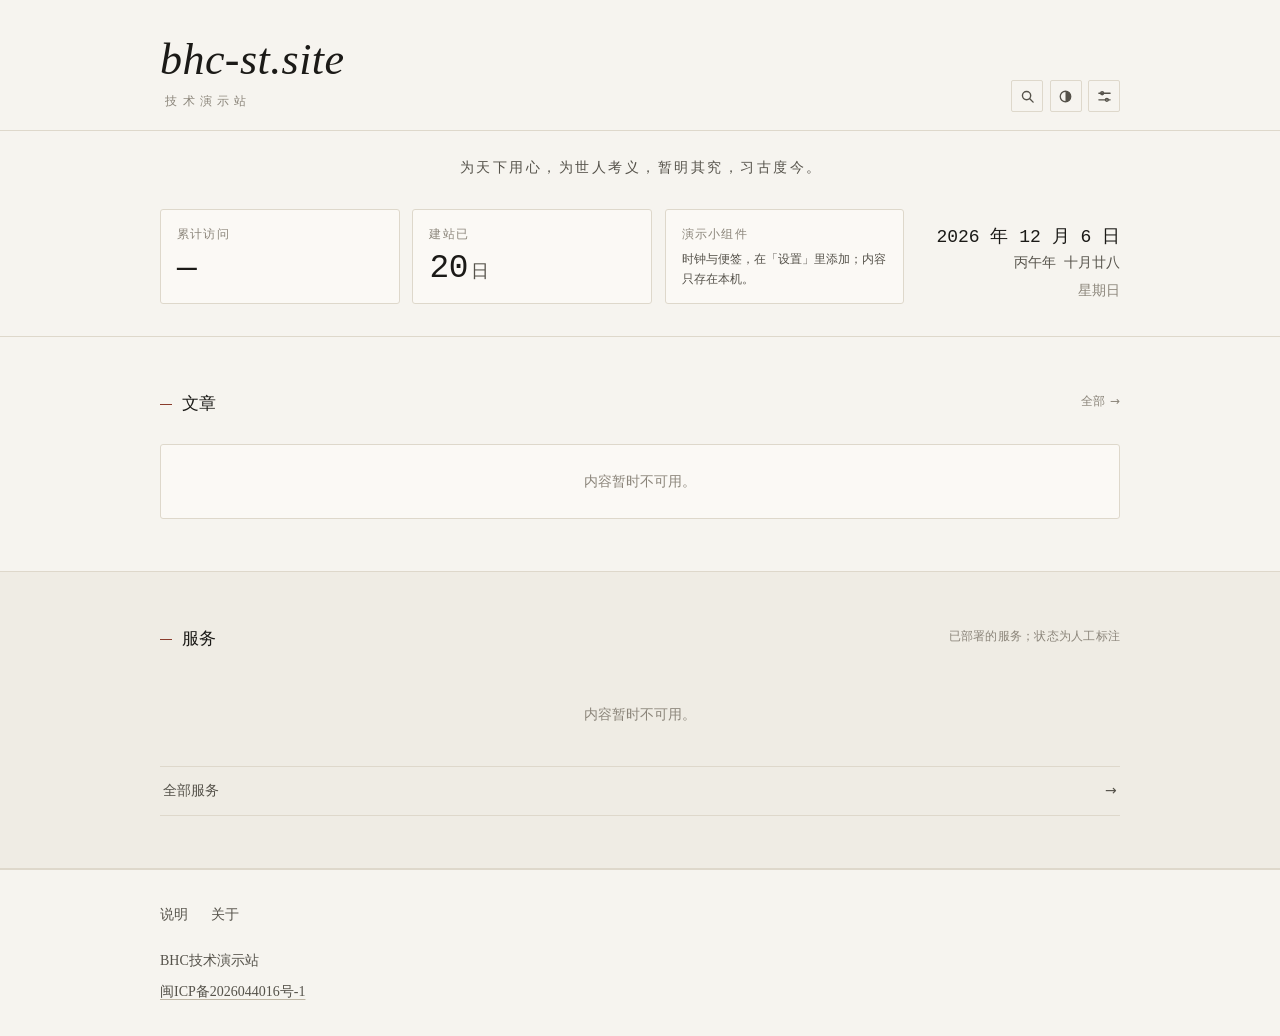
==== index.html @ 37c82b78 "站点首版：首页、文章、服务、说明、关于；配置驱动与安全头" ====
<!DOCTYPE html>
<html lang="zh-CN">
<head>
<meta charset="utf-8">
<meta name="viewport" content="width=device-width, initial-scale=1">

<!-- 配色在样式表之前定下来，深色用户不会先看到白屏。
     同步脚本、放在 CSS 之前；上 CSP 后也不需要放开内联脚本。 -->
<script src="/assets/js/theme-boot.js"></script>

<title>BHC-Tech | 技术演示站</title>
<meta name="description" content="BHC-Tech 技术演示站：纯前端页面，内容由服务器上的配置文件提供。">
<meta name="robots" content="index,follow">

<meta property="og:type" content="website">
<meta property="og:title" content="BHC-Tech | 技术演示站">
<meta property="og:description" content="技术演示与展示环境。">
<meta property="og:image" content="/assets/img/og.png">
<meta name="twitter:card" content="summary_large_image">

<link rel="icon" href="/assets/img/favicon.svg" type="image/svg+xml">
<link rel="stylesheet" href="/assets/css/base.css">
<link rel="stylesheet" href="/assets/css/theme.css">
</head>

<body>
<a class="skip-link" href="#main">跳到主内容</a>

<!-- ---------------- 报头：站名 + 检索 / 主题 / 设置 ---------------- -->
<header class="masthead">
  <div class="container masthead-inner">
    <div class="masthead-id">
      <h1 class="masthead-name"><a href="/">bhc-st.site</a></h1>
      <p class="masthead-tag" data-tagline>技术演示站</p>
    </div>

    <div class="masthead-tools">
      <button class="tool-btn" id="search-open" type="button"
              aria-label="检索本站" aria-expanded="false" aria-controls="search-overlay">
        <svg viewBox="0 0 16 16" fill="none" stroke="currentColor" stroke-width="1.5" aria-hidden="true">
          <circle cx="7" cy="7" r="4.4"></circle>
          <path d="M10.4 10.4 14 14" stroke-linecap="round"></path>
        </svg>
        <span class="visually-hidden">检索</span>
      </button>

      <button class="tool-btn" id="theme-cycle" type="button"
              aria-label="切换配色" data-theme-pref-name="跟随系统">
        <svg viewBox="0 0 16 16" aria-hidden="true">
          <circle cx="8" cy="8" r="5.6" fill="none" stroke="currentColor" stroke-width="1.4"></circle>
          <path d="M8 2.4a5.6 5.6 0 0 1 0 11.2Z" fill="currentColor"></path>
        </svg>
        <span class="visually-hidden">切换配色</span>
      </button>

      <button class="tool-btn" id="settings-open" type="button"
              aria-label="设置" aria-expanded="false" aria-controls="settings-overlay">
        <svg viewBox="0 0 16 16" fill="none" stroke="currentColor" stroke-width="1.4" aria-hidden="true">
          <path d="M2 4.5h12M2 11.5h12" stroke-linecap="round"></path>
          <circle cx="5.5" cy="4.5" r="1.6" fill="none"></circle>
          <circle cx="10.5" cy="11.5" r="1.6" fill="none"></circle>
        </svg>
        <span class="visually-hidden">设置</span>
      </button>
    </div>
  </div>
</header>

<main id="main">

  <!-- ---------------- 题记 ---------------- -->
  <section class="intro" aria-label="题记">
    <div class="container">
      <p class="motto" data-motto>为天下用心，为世人考义，暂明其究，习古度今。</p>
    </div>
  </section>

  <!-- ---------------- 数字条：访问量 / 运行天数 / 一句定位 + 日期 ----------------
      数字用等宽字体，不引外部字体；农历走浏览器内置的中国历。
      ------------------------------------------------ -->
  <section class="figures" aria-label="站点状态">
    <div class="container figures-inner">

      <ul class="figure-list">
        <li class="figure">
          <span class="figure-label">累计访问</span>
          <!-- 读 /assets/data/visits.json，读不到显示短横线 -->
          <span class="figure-value" data-visits title="暂无数据">—</span>
        </li>

        <li class="figure">
          <span class="figure-label">建站已</span>
          <span class="figure-value"><span data-days-since>—</span><span class="figure-unit" data-days-unit>日</span></span>
        </li>

        <li class="figure figure-widget">
          <span class="figure-label" data-widget-label>演示小组件</span>
          <span class="figure-text" data-widget-text>时钟与便签，在「设置」里添加；内容只存在本机。</span>
        </li>
      </ul>

      <p class="figure-date">
        <span class="figure-date-main" data-date>—</span>
        <span class="figure-date-lunar" data-lunar hidden></span>
        <span class="figure-date-week" data-week hidden></span>
      </p>

    </div>
  </section>

  <!-- ---------------- 小组件：默认不出现，在「设置」里打开 ----------------
       组件状态仍存在 cookie 里，服务端不存任何东西。
       ------------------------------------------------ -->
  <section class="widgets-band" id="widgets-band" aria-label="小组件" hidden>
    <div class="container">
      <div class="widgets" id="widgets"></div>
    </div>
  </section>

  <!-- ---------------- 文章 ----------------
       条目由 /assets/data/site.json 提供，超过一页才出现分页。
       ------------------------------------------------ -->
  <section class="section" id="articles">
    <div class="container">
      <div class="section-head">
        <h2 class="section-title">文章</h2>
        <a class="section-more" href="/articles.html">全部 <span aria-hidden="true">→</span></a>
      </div>

      <div class="entry-frame">
        <ol class="entry-list" data-articles>
          <li class="entry-placeholder">正在读取内容…</li>
        </ol>
      </div>

      <div class="pager" data-pager hidden>
        <button class="pager-btn" type="button" data-page-prev aria-label="上一页">‹</button>
        <span class="pager-now"><span data-page-now>1</span> / <span data-page-total>1</span></span>
        <button class="pager-btn" type="button" data-page-next aria-label="下一页">›</button>
      </div>

      <noscript>
        <p class="section-note">文章列表需要启用脚本才能显示。</p>
      </noscript>
    </div>
  </section>

  <!-- ---------------- 服务 ----------------
       卡片上半是快照，下半是名称与人工标注的状态。
       状态不是实时探测：静态页没有后端，别把它当监控。
       ------------------------------------------------ -->
  <section class="section section-alt" id="services">
    <div class="container">
      <div class="section-head">
        <h2 class="section-title">服务</h2>
        <p class="section-note">已部署的服务；状态为人工标注</p>
      </div>

      <ul class="service-grid" data-services>
        <li class="service service-placeholder">正在读取内容…</li>
      </ul>

      <a class="service-more" href="/resources.html">
        <span>全部服务</span>
        <span aria-hidden="true">→</span>
      </a>

      <noscript>
        <p class="section-note">服务列表需要启用脚本才能显示。</p>
      </noscript>
    </div>
  </section>

</main>

<!-- ---------------- 页脚 ---------------- -->
<footer class="site-footer">
  <div class="container footer-inner">

    <nav class="footer-nav" aria-label="页脚导航">
      <a href="/guide.html">说明</a>
      <a href="/about.html">关于</a>
      <!-- 地址由 site.json 的 links.github 提供，外链校验后才渲染 -->
      <a href="/about.html" data-github hidden>GitHub</a>
    </nav>

    <p class="footer-line">BHC技术演示站</p>
    <p class="footer-line">
      <a href="https://beian.miit.gov.cn/" target="_blank" rel="noopener noreferrer">闽ICP备2026044016号-1</a>
    </p>
    <!-- 公安备案：拿到号以后取消注释并填上，例如
         <p class="footer-line"><a href="https://beian.mps.gov.cn/" target="_blank" rel="noopener noreferrer">闽公网安备00000000000000号</a></p> -->

  </div>
</footer>

<!-- ============================================================
     检索面板
     ============================================================ -->
<div class="search-overlay" id="search-overlay" hidden>
  <div class="search-panel" role="dialog" aria-modal="true" aria-labelledby="search-dialog-title">
    <h2 class="visually-hidden" id="search-dialog-title">站内检索</h2>

    <form class="search" id="search" role="search" action="/" method="get" autocomplete="off">
      <div class="search-row">
        <svg class="search-icon" viewBox="0 0 16 16" fill="none" stroke="currentColor" stroke-width="1.6" aria-hidden="true">
          <circle cx="7" cy="7" r="4.5"></circle>
          <path d="M10.5 10.5 14 14" stroke-linecap="round"></path>
        </svg>
        <input class="search-input" id="search-input" type="search" name="q"
               placeholder="搜索文章、服务、页面…"
               aria-label="站内检索" aria-controls="search-results" aria-expanded="false"
               autocomplete="off" spellcheck="false">
        <kbd class="search-kbd" aria-hidden="true">Esc</kbd>
      </div>
      <div class="search-results" id="search-results" role="listbox" aria-label="搜索结果" hidden></div>
      <div class="search-foot" aria-hidden="true">
        <span><kbd>↑</kbd><kbd>↓</kbd> 选择</span>
        <span><kbd>Enter</kbd> 打开</span>
        <span><kbd>Esc</kbd> 关闭</span>
      </div>
    </form>
  </div>
</div>

<!-- ============================================================
     设置面板：外观、小组件、恢复默认
     全部存在本机（localStorage / cookie），服务端不接收
     ============================================================ -->
<div class="sheet-overlay" id="settings-overlay" hidden>
  <div class="sheet" role="dialog" aria-modal="true" aria-labelledby="settings-title">
    <div class="sheet-head">
      <h2 class="sheet-title" id="settings-title">设置</h2>
      <button class="sheet-close" type="button" data-settings-close aria-label="关闭设置">×</button>
    </div>

    <div class="sheet-body">

      <section class="sheet-group" aria-labelledby="settings-theme">
        <h3 class="sheet-group-title" id="settings-theme">外观</h3>
        <div class="seg" role="group" aria-label="配色">
          <button class="seg-btn" type="button" data-theme-set="light" aria-pressed="false">浅色</button>
          <button class="seg-btn" type="button" data-theme-set="dark" aria-pressed="false">深色</button>
          <button class="seg-btn" type="button" data-theme-set="auto" aria-pressed="true">跟随系统</button>
        </div>
        <p class="sheet-note">选择只存在本机浏览器里。</p>
      </section>

      <section class="sheet-group" aria-labelledby="settings-widgets">
        <h3 class="sheet-group-title" id="settings-widgets">小组件</h3>
        <ul class="check-list" data-widget-options></ul>
        <p class="sheet-note">小组件内容只写在本机 cookie，不会上传。</p>
      </section>

      <section class="sheet-group" aria-labelledby="settings-data">
        <h3 class="sheet-group-title" id="settings-data">内容</h3>
        <p class="sheet-note" data-config-info>文章与服务由服务器上的配置文件提供。</p>
        <button class="sheet-reset" type="button" data-settings-reset>恢复默认</button>
      </section>

    </div>
  </div>
</div>

<script src="/assets/js/site.js" defer></script>
<script src="/assets/js/theme.js" defer></script>
<script src="/assets/js/search.js" defer></script>
<script src="/assets/js/widgets.js" defer></script>
<script src="/assets/js/content.js" defer></script>
<script src="/assets/js/settings.js" defer></script>
</body>
</html>
---- assets/css/base.css ----
/* ============================================================
   base.css —— 结构层
   只负责：重置、版式骨架、栅格、组件布局、可访问性。
   颜色 / 字体 / 圆角 / 阴影等视觉全部在 theme.css，
   那个文件才是你要改的地方。这个文件基本不用动。
   ============================================================ */

*, *::before, *::after { box-sizing: border-box; }

html { -webkit-text-size-adjust: 100%; }

body {
  margin: 0;
  min-height: 100vh;
  display: flex;
  flex-direction: column;
  background: var(--bg, #fff);
  color: var(--fg, #111);
  font-family: var(--font-sans, system-ui, -apple-system, "Segoe UI", sans-serif);
  font-size: var(--fs-base, 16px);
  line-height: var(--lh, 1.75);
  -webkit-font-smoothing: antialiased;
}

h1, h2, h3, h4, p, figure, blockquote { margin: 0; }
img, svg, video { display: block; max-width: 100%; height: auto; }

a {
  color: var(--link, inherit);
  text-decoration: none;
  text-underline-offset: .2em;
}
a:hover { text-decoration: underline; text-decoration-color: var(--link-underline, currentColor); }

:focus-visible {
  outline: 2px solid var(--focus, currentColor);
  outline-offset: 3px;
  border-radius: var(--radius-sm, 2px);
}

/* 键盘用户跳过导航 */
.skip-link {
  position: absolute;
  left: -9999px;
  top: 0;
  z-index: 100;
  padding: .6rem 1rem;
  background: var(--surface, #fff);
  color: var(--fg, #111);
  border: 1px solid var(--border, #ddd);
}
.skip-link:focus { left: 1rem; top: .75rem; }

/* ---------------- 布局容器 ---------------- */

.container {
  width: 100%;
  max-width: var(--layout-max, 1080px);
  margin-inline: auto;
  padding-inline: var(--gutter, 1.25rem);
}

/* ---------------- 页头 ---------------- */

.site-header {
  border-bottom: 1px solid var(--border, #e5e5e5);
  background: var(--header-bg, transparent);
  position: sticky;
  top: 0;
  z-index: 10;
  backdrop-filter: var(--header-blur, none);
}

.header-inner {
  display: flex;
  align-items: center;
  justify-content: space-between;
  gap: 1rem;
  min-height: var(--header-h, 60px);
  flex-wrap: wrap;
  padding-block: .5rem;
}

/* 页头右侧：配色切换 + 搜索按钮 */
.header-tools {
  display: inline-flex;
  align-items: center;
  gap: .45rem;
}

.brand {
  display: inline-flex;
  align-items: center;
  gap: .6rem;
  color: inherit;
  font-weight: 600;
  letter-spacing: var(--brand-tracking, 0);
}
.brand:hover { text-decoration: none; }

/* 占位标记块。有正式 logo 就把 span 换成 <img class="brand-logo"> */
.brand-mark {
  inline-size: 1.5rem;
  block-size: 1.5rem;
  border-radius: var(--radius-sm, 4px);
  background: var(--brand-mark-bg, var(--fg, #111));
  flex: none;
}
.brand-logo { inline-size: 1.5rem; block-size: 1.5rem; object-fit: contain; }

.nav {
  display: flex;
  align-items: center;
  gap: 1.25rem;
  font-size: var(--fs-sm, .9375rem);
  flex-wrap: wrap;
}
.nav a { color: var(--fg-muted, #555); }
.nav a:hover { color: var(--fg, #111); text-decoration: none; }

/* ---------------- 首屏 ---------------- */

.hero {
  padding-block: var(--hero-space, 4rem) var(--hero-space-sm, 2.5rem);
  border-bottom: 1px solid var(--border, #e5e5e5);
  text-align: center;
}

.hero-inner {
  display: flex;
  flex-direction: column;
  align-items: center;
  gap: .8rem;
}

/* 字母标：- B . H . C - */
.hero-display {
  font-family: var(--font-display, inherit);
  font-size: var(--fs-display, clamp(2rem, 7vw, 4.25rem));
  font-weight: var(--display-weight, 500);
  letter-spacing: var(--display-tracking, .18em);
  line-height: 1.1;
  /* 末字母后也会多出一个字距，视觉上往回收一点 */
  margin: 0 calc(var(--display-tracking, .18em) * -1) 0 0;
  color: var(--fg);
}

/* 字母标下面那行小字 */
.hero-sub {
  font-size: var(--fs-sm, .9375rem);
  letter-spacing: var(--sub-tracking, .42em);
  margin-right: calc(var(--sub-tracking, .42em) * -1);
  color: var(--fg-muted, #666);
}

.eyebrow {
  font-size: var(--fs-xs, .8125rem);
  letter-spacing: .12em;
  text-transform: uppercase;
  color: var(--fg-muted, #666);
  margin-bottom: 1rem;
}

.hero-title {
  font-family: var(--font-display, var(--font-sans, inherit));
  font-size: var(--fs-hero, clamp(1.75rem, 4vw, 3rem));
  line-height: 1.25;
  font-weight: var(--hero-weight, 600);
  letter-spacing: var(--hero-tracking, -.01em);
  margin-bottom: 1rem;
  max-width: 22ch;
}

.lead {
  font-size: var(--fs-lead, 1.0625rem);
  color: var(--fg-muted, #555);
  max-width: 46ch;
}

/* ---------------- 通用区块 ---------------- */

.section { padding-block: var(--section-space, 3.5rem); }

.section-alt {
  background: var(--bg-alt, var(--bg, transparent));
  border-block: 1px solid var(--border, #e5e5e5);
}

.section-head {
  display: flex;
  align-items: baseline;
  justify-content: space-between;
  gap: 1rem;
  flex-wrap: wrap;
  margin-bottom: 1.5rem;
}

.section-title {
  font-family: var(--font-display, var(--font-sans, inherit));
  font-size: var(--fs-h2, 1.25rem);
  font-weight: 600;
  letter-spacing: var(--h2-tracking, 0);
}

.section-note {
  font-size: var(--fs-sm, .875rem);
  color: var(--fg-muted, #777);
}

/* ---------------- 卡片栅格 ---------------- */

.grid {
  display: grid;
  grid-template-columns: repeat(auto-fill, minmax(var(--card-min, 240px), 1fr));
  gap: var(--grid-gap, 1rem);
}

.card {
  position: relative;                 /* 整卡可点的关键 */
  display: flex;
  flex-direction: column;
  gap: .5rem;
  padding: var(--card-pad, 1.25rem);
  background: var(--surface, #fff);
  border: 1px solid var(--border, #e5e5e5);
  border-radius: var(--radius, 10px);
  box-shadow: var(--shadow, none);
  transition: border-color var(--dur, .16s) ease, box-shadow var(--dur, .16s) ease;
}
.card:hover { border-color: var(--border-strong, #ccc); }

.card-head {
  display: flex;
  align-items: baseline;
  justify-content: space-between;
  gap: .75rem;
}

.card-title {
  font-size: var(--fs-h3, 1rem);
  font-weight: 600;
  line-height: 1.4;
}

/* 拉伸整张卡片作为点击区域，链接本身仍是唯一可聚焦元素 */
.card-link { color: inherit; }
.card-link::after { content: ""; position: absolute; inset: 0; border-radius: inherit; }
.card-link:hover { text-decoration: none; }

.card-desc {
  font-size: var(--fs-sm, .9375rem);
  color: var(--fg-muted, #666);
  line-height: 1.65;
}

.badge {
  flex: none;
  font-size: var(--fs-xs, .75rem);
  line-height: 1;
  padding: .3rem .5rem;
  border-radius: var(--radius-sm, 3px);
  background: var(--badge-bg, #f2f2f2);
  color: var(--badge-fg, #555);
}

/* ---------------- 正文段 ---------------- */

.prose { max-width: 100%; overflow-wrap: anywhere; }
.prose > * + * { margin-top: .9rem; }
.prose p { color: var(--fg-muted, #555); }
.prose ul { margin: 0; padding-left: 1.1rem; }
.prose li + li { margin-top: .35rem; }

/* ---------------- 页脚 ---------------- */

.site-footer {
  margin-top: auto;
  border-top: 1px solid var(--border, #e5e5e5);
  background: var(--bg-alt, transparent);
  padding-block: 2rem;
  font-size: var(--fs-sm, .875rem);
  color: var(--fg-muted, #666);
}

.footer-inner { display: flex; flex-direction: column; gap: .4rem; }

.footer-line a { color: inherit; text-decoration: underline; text-decoration-color: var(--border-strong, #ccc); }
.footer-note { font-size: var(--fs-xs, .8125rem); color: var(--fg-faint, #8a8a8a); }

/* ---------------- 全局搜索（弹出层） ---------------- */

.visually-hidden {
  position: absolute;
  width: 1px; height: 1px;
  margin: -1px; padding: 0;
  overflow: hidden;
  clip-path: inset(50%);
  white-space: nowrap;
  border: 0;
}

/* 页头的小按钮 */
.search-trigger {
  display: inline-flex;
  align-items: center;
  justify-content: center;
  inline-size: 2.15rem;
  block-size: 2.15rem;
  padding: 0;
  color: var(--fg-muted, #666);
  background: transparent;
  border: 1px solid var(--border, #e5e5e5);
  border-radius: var(--radius-pill, 999px);
  cursor: pointer;
  transition: color var(--dur, .16s) ease, border-color var(--dur, .16s) ease,
              background-color var(--dur, .16s) ease;
}
.search-trigger:hover { color: var(--fg, #111); border-color: var(--border-strong, #ccc); background: var(--surface, #fff); }
.search-trigger svg { inline-size: 14px; block-size: 14px; }

/* 遮罩 + 面板 */
.search-overlay {
  position: fixed;
  inset: 0;
  z-index: 100;
  display: flex;
  align-items: flex-start;
  justify-content: center;
  padding: min(13vh, 6.5rem) 1rem 1rem;
  background: var(--overlay-bg, rgb(20 20 22 / 26%));
  animation: search-fade .14s ease;
}
.search-overlay[hidden] { display: none; }

.search-panel {
  width: min(var(--search-panel-w, 34rem), 100%);
  background: var(--surface, #fff);
  border: 1px solid var(--border, #e5e5e5);
  border-radius: var(--radius-lg, 14px);
  box-shadow: var(--shadow-dialog, 0 24px 60px rgb(0 0 0 / 18%));
  overflow: hidden;
  animation: search-drop .16s ease;
}

@keyframes search-fade { from { opacity: 0; } to { opacity: 1; } }
@keyframes search-drop {
  from { opacity: 0; transform: translateY(-6px); }
  to   { opacity: 1; transform: none; }
}

/* 输入行 */
.search-row {
  display: flex;
  align-items: center;
  gap: .6rem;
  padding: .8rem 1rem;
  border-bottom: 1px solid var(--border, #e5e5e5);
  transition: border-color var(--dur, .16s) ease;
}
.search-row:focus-within { border-bottom-color: var(--fg-faint, #999); }

.search-icon { flex: none; inline-size: 15px; block-size: 15px; opacity: .45; }

.search-input {
  flex: 1 1 auto;
  min-width: 0;
  font: inherit;
  font-size: var(--fs-lead, 1.0625rem);
  line-height: 1.4;
  padding: .1rem 0;
  border: 0;
  background: transparent;
  color: var(--fg, #111);
}
.search-input::placeholder { color: var(--fg-faint, #999); }
.search-input:focus { outline: none; }
.search-input::-webkit-search-cancel-button { display: none; }

.search-kbd {
  flex: none;
  font-family: var(--font-mono, monospace);
  font-size: 11px;
  line-height: 1;
  padding: .25rem .4rem;
  border: 1px solid var(--border, #e5e5e5);
  border-radius: var(--radius-sm, 3px);
  color: var(--fg-faint, #999);
}

/* 结果区 */
.search-results {
  max-height: min(52vh, 380px);
  overflow: auto;
  overscroll-behavior: contain;
  padding: .35rem;
}
.search-results[hidden] { display: none; }

.search-result {
  display: flex;
  flex-direction: column;
  gap: .1rem;
  padding: .5rem .6rem;
  border-radius: var(--radius-sm, 3px);
  color: inherit;
}
.search-result:hover,
.search-result[aria-selected="true"] {
  background: var(--bg-alt, #f4f2ee);
  text-decoration: none;
}
.search-result-title { font-size: var(--fs-sm, .9375rem); font-weight: 600; }
.search-result-desc { font-size: var(--fs-xs, .8125rem); color: var(--fg-muted, #666); }
.search-result mark {
  background: var(--mark-bg, #f3e6a8);
  color: var(--mark-fg, inherit);
  border-radius: 2px;
  padding: 0 .08em;
}

.search-empty {
  padding: .8rem .6rem;
  font-size: var(--fs-sm, .875rem);
  color: var(--fg-muted, #666);
}

/* 底部按键提示 */
.search-foot {
  display: flex;
  gap: .9rem;
  padding: .45rem 1rem;
  border-top: 1px solid var(--border, #e5e5e5);
  font-size: var(--fs-xs, .75rem);
  color: var(--fg-faint, #999);
  background: var(--bg-alt, transparent);
}
.search-foot kbd {
  font-family: var(--font-mono, monospace);
  font-size: 10px;
  padding: .1rem .25rem;
  margin-right: .15rem;
  border: 1px solid var(--border, #e5e5e5);
  border-radius: 2px;
}

/* ---------------- 文章列表行 ---------------- */

.section-more {
  font-size: var(--fs-sm, .875rem);
  color: var(--fg-muted, #666);
}
.section-more:hover { color: var(--fg, #111); }

.entry-list {
  list-style: none;
  margin: 0;
  padding: 0;
  border-top: 1px solid var(--border, #e5e5e5);
}

.entry { border-bottom: 1px solid var(--border, #e5e5e5); }

.entry > a {
  display: grid;
  grid-template-columns: 6.5rem 1fr auto;
  gap: 1rem;
  align-items: baseline;
  padding: .85rem .3rem;
  color: inherit;
}
.entry > a:hover { background: var(--bg-alt, #f4f2ee); text-decoration: none; }
.entry > a:hover .entry-title {
  text-decoration: underline;
  text-decoration-color: var(--border-strong, #ccc);
  text-underline-offset: 3px;
}

.entry-date {
  font-family: var(--font-mono, monospace);
  font-size: var(--fs-xs, .8125rem);
  color: var(--fg-faint, #999);
  font-variant-numeric: tabular-nums;
}

.entry-main { display: flex; flex-direction: column; gap: .1rem; min-width: 0; }
.entry-title { font-size: var(--fs-sm, .9375rem); font-weight: 600; }
.entry-desc { font-size: var(--fs-xs, .8125rem); color: var(--fg-muted, #666); }
.entry-tag { font-size: var(--fs-xs, .75rem); color: var(--fg-faint, #999); white-space: nowrap; }

/* ---------------- 小组件区 ---------------- */

.widgets-band {
  padding-block: .85rem;
  border-bottom: 1px solid var(--border, #e5e5e5);
}
.widgets-band[hidden] { display: none; }

.widgets {
  display: flex;
  flex-wrap: wrap;
  align-items: stretch;
  gap: .7rem;
}

.widget {
  display: flex;
  flex-direction: column;
  gap: .25rem;
  min-width: var(--widget-min, 148px);
  padding: .6rem .8rem;
  background: var(--surface, #fff);
  border: 1px solid var(--border, #e5e5e5);
  border-radius: var(--radius, 10px);
  box-shadow: var(--shadow, none);
}

.widget-head {
  display: flex;
  align-items: center;
  justify-content: space-between;
  gap: .75rem;
}

.widget-name {
  font-size: var(--fs-xs, .75rem);
  letter-spacing: .1em;
  color: var(--fg-faint, #999);
}

.widget-remove {
  border: 0;
  background: transparent;
  color: var(--fg-faint, #999);
  font: inherit;
  line-height: 1;
  padding: .1rem .3rem;
  border-radius: var(--radius-sm, 3px);
  cursor: pointer;
  opacity: 0;
  transition: opacity var(--dur, .16s) ease;
}
.widget:hover .widget-remove,
.widget:focus-within .widget-remove { opacity: 1; }
.widget-remove:hover { color: var(--fg, #111); background: var(--badge-bg, #f1eee8); }

.widget-body {
  font-size: var(--fs-sm, .9375rem);
  color: var(--fg-muted, #666);
}

.widget-big {
  font-family: var(--font-mono, monospace);
  font-size: 1.45rem;
  line-height: 1.25;
  color: var(--fg, #111);
  font-variant-numeric: tabular-nums;
}
.widget-label { font-size: var(--fs-xs, .75rem); color: var(--fg-faint, #999); }

/* 便签 */
.widget-note { flex: 1 1 16rem; max-width: 100%; }
.widget-note textarea {
  width: 100%;
  min-height: 3.2em;
  font: inherit;
  font-size: var(--fs-sm, .9375rem);
  line-height: 1.5;
  color: var(--fg, #111);
  background: transparent;
  border: 0;
  padding: 0;
  resize: vertical;
}
.widget-note textarea::placeholder { color: var(--fg-faint, #999); }

/* 添加按钮与菜单 */
.widget-tools { position: relative; display: flex; align-items: center; }

.widget-add {
  display: inline-flex;
  align-items: center;
  gap: .35rem;
  padding: .55rem .8rem;
  font: inherit;
  font-size: var(--fs-sm, .875rem);
  color: var(--fg-muted, #666);
  background: transparent;
  border: 1px dashed var(--border-strong, #ccc);
  border-radius: var(--radius, 10px);
  cursor: pointer;
  transition: border-color var(--dur, .16s) ease, color var(--dur, .16s) ease;
}
.widget-add:hover { color: var(--fg, #111); border-color: var(--fg-muted, #666); }

.widget-menu {
  position: absolute;
  top: calc(100% + .35rem);
  left: 0;
  z-index: 30;
  min-width: 10rem;
  padding: .3rem;
  background: var(--surface, #fff);
  border: 1px solid var(--border, #e5e5e5);
  border-radius: var(--radius, 10px);
  box-shadow: var(--shadow-menu, 0 10px 28px rgb(0 0 0 / 8%));
}
.widget-menu[hidden] { display: none; }
.widget-menu button {
  display: block;
  width: 100%;
  padding: .45rem .6rem;
  font: inherit;
  font-size: var(--fs-sm, .875rem);
  text-align: left;
  color: inherit;
  background: transparent;
  border: 0;
  border-radius: var(--radius-sm, 3px);
  cursor: pointer;
}
.widget-menu button:hover { background: var(--bg-alt, #f4f2ee); }
.widget-menu-note { padding: .2rem .6rem .35rem; font-size: var(--fs-xs, .75rem); color: var(--fg-faint, #999); }

/* ---------------- 关于栏（主内容与页脚之间） ---------------- */

.about-band {
  padding-block: var(--section-space-sm, 2.5rem);
  border-top: 1px solid var(--border, #e5e5e5);
  background: var(--bg-alt, transparent);
}

.link-grid {
  list-style: none;
  margin: 0;
  padding: 0;
  display: grid;
  grid-template-columns: repeat(auto-fit, minmax(180px, 1fr));
  gap: .7rem;
}

.link-grid > li > a {
  display: flex;
  flex-direction: column;
  gap: .15rem;
  height: 100%;
  padding: .8rem 1rem;
  color: inherit;
  background: var(--surface, #fff);
  border: 1px solid var(--border, #e5e5e5);
  border-radius: var(--radius, 10px);
  transition: border-color var(--dur, .16s) ease;
}
.link-grid > li > a:hover { border-color: var(--border-strong, #ccc); text-decoration: none; }

.link-title { font-size: var(--fs-sm, .9375rem); font-weight: 600; }
.link-meta { font-size: var(--fs-xs, .8125rem); color: var(--fg-muted, #666); }

/* ---------------- 窄屏 ---------------- */

@media (max-width: 760px) {
  .search-overlay { padding: min(10vh, 4rem) .75rem .75rem; }
  .search-foot { display: none; }
}

@media (max-width: 600px) {
  .header-inner { min-height: auto; padding-block: .75rem; row-gap: .6rem; }
  .nav { gap: 1rem; }
  .hero { padding-block: 2.5rem 1.75rem; }
  .hero-title { max-width: none; }
  .entry > a { grid-template-columns: 1fr; gap: .15rem; }
  .entry-tag { display: none; }
  .widgets { gap: .55rem; }
  .widget { flex: 1 1 calc(50% - .55rem); min-width: 0; }
  .widget-remove { opacity: 1; }
  .widget-tools { flex: 1 1 100%; }
  .widget-add { width: 100%; justify-content: center; }
}

/* ---------------- 动效偏好 ---------------- */

@media (prefers-reduced-motion: reduce) {
  *, *::before, *::after {
    transition: none !important;
    animation: none !important;
    scroll-behavior: auto !important;
  }
}

/* ---------------- 打印 ---------------- */

@media print {
  .site-header, .site-footer, .skip-link { display: none; }
  body { background: #fff; color: #000; }
  .card { break-inside: avoid; border-color: #bbb; }
}

/* ============================================================
   首页结构（报头 / 题记 / 数字条 / 文章容器 / 服务 / 设置面板）
   只写骨架与尺寸，颜色与字体在 theme.css
   ============================================================ */

/* ---------------- 报头 ---------------- */

.masthead { border-bottom: 1px solid var(--border, #e5e5e5); }

.masthead-inner {
  display: flex;
  align-items: flex-end;
  justify-content: space-between;
  gap: 1.25rem;
  flex-wrap: wrap;
  padding-block: 2.25rem 1.1rem;
}

.masthead-id { display: flex; flex-direction: column; gap: .4rem; min-width: 0; }

.masthead-name {
  font-size: var(--fs-masthead, clamp(1.75rem, 5vw, 2.75rem));
  line-height: 1.1;
  font-weight: 400;
  letter-spacing: var(--display-tracking, .01em);
}
.masthead-name a { color: inherit; }
.masthead-name a:hover { text-decoration: none; }

.masthead-tag {
  font-size: var(--fs-xs, .75rem);
  letter-spacing: var(--sub-tracking, .3em);
  text-indent: var(--sub-tracking, .3em);
}

.masthead-tools { display: inline-flex; align-items: center; gap: .4rem; flex: none; }

.tool-btn {
  display: inline-flex;
  align-items: center;
  justify-content: center;
  inline-size: 2rem;
  block-size: 2rem;
  padding: 0;
  background: transparent;
  border: 1px solid var(--border, #e5e5e5);
  border-radius: var(--radius-sm, 2px);
  color: var(--fg-muted, #555);
  cursor: pointer;
  transition: color var(--dur, .12s) ease, border-color var(--dur, .12s) ease,
              background-color var(--dur, .12s) ease;
}
.tool-btn svg { inline-size: 15px; block-size: 15px; }

/* ---------------- 题记 ---------------- */

.intro { padding-block: 1.5rem .2rem; }

.motto {
  font-size: var(--fs-sm, .875rem);
  letter-spacing: .18em;
  text-indent: .18em;
  text-align: center;
}

/* ---------------- 数字条 ---------------- */

.figures {
  padding-block: 1.6rem 2rem;
  border-bottom: 1px solid var(--border, #e5e5e5);
}

.figures-inner {
  display: grid;
  grid-template-columns: minmax(0, 1fr) auto;
  align-items: end;
  gap: 1.25rem 2rem;
}

.figure-list {
  list-style: none;
  margin: 0;
  padding: 0;
  display: grid;
  grid-template-columns: repeat(3, minmax(0, 1fr));
  gap: .8rem;
}

.figure {
  display: flex;
  flex-direction: column;
  gap: .3rem;
  min-width: 0;
  padding: .85rem 1rem;
  border: 1px solid var(--border, #e5e5e5);
  border-radius: var(--radius, 3px);
}

.figure-label { font-size: var(--fs-xs, .75rem); letter-spacing: .1em; }

.figure-value {
  font-family: var(--font-mono, monospace);
  font-size: clamp(1.5rem, 3.4vw, 2.05rem);
  line-height: 1.15;
  letter-spacing: -.01em;
  font-variant-numeric: tabular-nums;
}

.figure-unit { font-size: .55em; margin-left: .15em; }

.figure-text { font-size: var(--fs-xs, .75rem); line-height: 1.65; }

.figure-date {
  margin: 0;
  display: flex;
  flex-direction: column;
  align-items: flex-end;
  gap: .15rem;
  white-space: nowrap;
  font-family: var(--font-mono, monospace);
  font-size: var(--fs-sm, .875rem);
  font-variant-numeric: tabular-nums;
}

/* 公历一行放大，农历与星期跟在下面 */
.figure-date-main { font-size: 1.125rem; line-height: 1.35; }
.figure-date-lunar,
.figure-date-week { font-size: var(--fs-sm, .875rem); }

/* ---------------- 文章容器 ---------------- */

.entry-frame {
  border: 1px solid var(--border, #e5e5e5);
  border-radius: var(--radius, 3px);
  max-height: var(--entry-frame-h, 22rem);
  overflow-y: auto;
  overscroll-behavior: contain;
  scrollbar-width: thin;
}

/* 容器自己有边框，里头列表的第一条不要再画一条线 */
.entry-frame .entry-list { border-top: 0; }
.entry-frame .entry:last-child { border-bottom: 0; }

.entry-placeholder {
  padding: 1.5rem 1rem;
  text-align: center;
  font-size: var(--fs-sm, .875rem);
  list-style: none;
}

/* ---------------- 分页 ---------------- */

.pager {
  display: flex;
  align-items: center;
  justify-content: flex-end;
  gap: .5rem;
  margin-top: .7rem;
  font-family: var(--font-mono, monospace);
  font-size: var(--fs-xs, .75rem);
}
.pager[hidden] { display: none; }

.pager-btn {
  inline-size: 1.7rem;
  block-size: 1.7rem;
  padding: 0;
  border: 1px solid var(--border, #e5e5e5);
  border-radius: var(--radius-sm, 2px);
  background: transparent;
  color: inherit;
  font: inherit;
  font-size: .9rem;
  line-height: 1;
  cursor: pointer;
}
.pager-btn:disabled { opacity: .35; cursor: default; }

.pager-now { font-variant-numeric: tabular-nums; }

/* ---------------- 服务 ---------------- */

.service-grid {
  list-style: none;
  margin: 0;
  padding: 0;
  display: grid;
  grid-template-columns: repeat(auto-fill, minmax(var(--service-min, 240px), 1fr));
  gap: .85rem;
}

.service { min-width: 0; }

.service-card {
  display: flex;
  flex-direction: column;
  block-size: 100%;
  border: 1px solid var(--border, #e5e5e5);
  border-radius: var(--radius, 3px);
  color: inherit;
  overflow: hidden;
  transition: border-color var(--dur, .12s) ease, background-color var(--dur, .12s) ease;
}

.service-shot {
  display: flex;
  aspect-ratio: 16 / 10;
  overflow: hidden;
  border-bottom: 1px solid var(--border, #e5e5e5);
}
.service-shot img { inline-size: 100%; block-size: 100%; object-fit: cover; }
.service-shot-fallback {
  align-items: center;
  justify-content: center;
  font-family: var(--font-display, inherit);
  font-size: 1.6rem;
}

.service-main {
  display: flex;
  flex-direction: column;
  gap: .2rem;
  min-width: 0;
  padding: .8rem 1rem .1rem;
}
.service-name { font-size: var(--fs-sm, .875rem); font-weight: 600; }
.service-desc { font-size: var(--fs-xs, .75rem); }

.service-status {
  align-self: flex-end;
  margin: .55rem 1rem .8rem;
  padding: .05rem .35rem;
  border: 1px solid var(--border, #e5e5e5);
  border-radius: var(--radius-sm, 2px);
  font-family: var(--font-mono, monospace);
  font-size: .6875rem;
  letter-spacing: .06em;
}
/* 状态点：实心=在线，赭色=维护，空心=离线 */
.service-status::before {
  content: "";
  display: inline-block;
  inline-size: 5px;
  block-size: 5px;
  margin-right: .35em;
  border-radius: 50%;
  vertical-align: middle;
  background: currentColor;
}
.service-status[data-state="warn"]::before { background: var(--accent, #8a3c2c); }
.service-status[data-state="down"]::before { background: transparent; box-shadow: inset 0 0 0 1px currentColor; }

.service-placeholder,
.service.service-placeholder {
  grid-column: 1 / -1;
  padding: 1.5rem 1rem;
  text-align: center;
  font-size: var(--fs-sm, .875rem);
  list-style: none;
}

/* 通栏：像图上那条带箭头的长条 */
.service-more {
  margin-top: .9rem;
  display: flex;
  align-items: center;
  justify-content: space-between;
  gap: 1rem;
  padding: .7rem .2rem;
  border-top: 1px solid var(--border, #e5e5e5);
  border-bottom: 1px solid var(--border, #e5e5e5);
  font-size: var(--fs-sm, .875rem);
}
.service-more:hover { text-decoration: none; }

/* ---------------- 页脚导航 ---------------- */

.footer-nav {
  display: flex;
  flex-wrap: wrap;
  gap: 1.4rem;
  margin-bottom: .9rem;
  font-size: var(--fs-sm, .875rem);
}

/* ---------------- 设置面板 ---------------- */

.sheet-overlay {
  position: fixed;
  inset: 0;
  z-index: 120;
  display: flex;
  align-items: flex-start;
  justify-content: center;
  padding: min(12vh, 6rem) 1rem 1rem;
}
.sheet-overlay[hidden] { display: none; }

.sheet {
  width: min(var(--sheet-w, 26rem), 100%);
  max-height: 86vh;
  display: flex;
  flex-direction: column;
  border-radius: var(--radius-lg, 4px);
  overflow: hidden;
}

.sheet-head {
  display: flex;
  align-items: center;
  justify-content: space-between;
  gap: 1rem;
  padding: .8rem 1rem;
  border-bottom: 1px solid var(--border, #e5e5e5);
}

.sheet-title {
  font-family: var(--font-display, inherit);
  font-size: var(--fs-h2, 1.0625rem);
  font-weight: 400;
}

.sheet-close {
  border: 0;
  background: transparent;
  color: inherit;
  font: inherit;
  font-size: 1.1rem;
  line-height: 1;
  padding: .2rem .4rem;
  border-radius: var(--radius-sm, 2px);
  cursor: pointer;
}

.sheet-body {
  padding: 1rem;
  display: flex;
  flex-direction: column;
  gap: 1.4rem;
  overflow-y: auto;
  scrollbar-width: thin;
}

.sheet-group-title {
  font-size: var(--fs-xs, .75rem);
  font-weight: 400;
  letter-spacing: .12em;
  margin: 0 0 .6rem;
}

.sheet-note {
  margin: .55rem 0 0;
  font-size: var(--fs-xs, .75rem);
  line-height: 1.7;
}

.seg {
  display: inline-flex;
  border: 1px solid var(--border, #e5e5e5);
  border-radius: var(--radius-sm, 2px);
  overflow: hidden;
}

.seg-btn {
  border: 0;
  border-left: 1px solid var(--border, #e5e5e5);
  background: transparent;
  color: inherit;
  font: inherit;
  font-size: var(--fs-sm, .875rem);
  padding: .45rem .8rem;
  cursor: pointer;
  transition: color var(--dur, .12s) ease, background-color var(--dur, .12s) ease;
}
.seg-btn:first-child { border-left: 0; }

.check-list {
  list-style: none;
  margin: 0;
  padding: 0;
  display: flex;
  flex-direction: column;
  gap: .55rem;
}

.check-label {
  display: flex;
  align-items: center;
  gap: .5rem;
  font-size: var(--fs-sm, .875rem);
  cursor: pointer;
}

.check-box { inline-size: .95rem; block-size: .95rem; }

.check-empty { font-size: var(--fs-sm, .875rem); }

.sheet-reset {
  margin-top: .8rem;
  border: 1px solid var(--border, #e5e5e5);
  background: transparent;
  color: inherit;
  font: inherit;
  font-size: var(--fs-sm, .875rem);
  padding: .4rem .9rem;
  border-radius: var(--radius-sm, 2px);
  cursor: pointer;
}

/* ---------------- 首页窄屏 ---------------- */

@media (max-width: 760px) {
  .figures-inner { grid-template-columns: 1fr; }
  .figure-date { flex-direction: row; flex-wrap: wrap; gap: .8rem; align-items: baseline; }
}

@media (max-width: 600px) {
  .masthead-inner { padding-block: 1.6rem .9rem; align-items: flex-start; }
  .masthead-tools { width: 100%; justify-content: flex-end; }
  .motto { letter-spacing: .1em; text-indent: .1em; font-size: var(--fs-xs, .75rem); }
  .figure-list { grid-template-columns: 1fr; }
  .entry-frame { max-height: none; }
  .service-more { font-size: var(--fs-xs, .75rem); }
}

/* 打印：容器不滚动，工具与浮层不打印 */
@media print {
  .entry-frame { max-height: none; overflow: visible; }
  .pager, .masthead-tools, .sheet-overlay { display: none; }
}
---- assets/css/theme.css ----
/* ============================================================
   theme.css —— 视觉层：纸与墨
   取向：一本朴素的小册子。米白纸、近黑墨、一根赭红细线。
   规则：不用渐变、不用毛玻璃、不用投影堆叠、不用装饰图形；
        形状一律小圆角或直角；强调色只出现在细线和焦点上。
   ============================================================ */

:root {
  color-scheme: light;

  /* ---- 颜色：纸、墨、赭 ---- */
  --bg:            #f6f4ef;   /* 纸 */
  --bg-alt:        #efece4;   /* 略深的纸，用于交替区块 */
  --surface:       #fbf9f5;   /* 卡片纸面 */
  --fg:            #1b1a17;   /* 墨 */
  --fg-muted:      #55524a;   /* 淡墨 */
  --fg-faint:      #8b857a;   /* 更淡的墨，脚注用 */
  --border:        #ded8cb;   /* 细线 */
  --border-strong: #bdb5a4;   /* 悬停细线 */
  --link:          #1b1a17;
  --link-underline:#c3bbaa;
  --accent:        #8a3c2c;   /* 赭：只用于细线、焦点、选中项 */
  --focus:         #8a3c2c;
  --brand-mark-bg: #1b1a17;
  --badge-bg:      transparent;
  --badge-fg:      #8b857a;
  --overlay-bg:    rgb(27 26 23 / 32%);

  /* ---- 字体：标题衬线，正文无衬线，数字等宽 ---- */
  --font-sans: system-ui, -apple-system, "Segoe UI", "PingFang SC",
               "Hiragino Sans GB", "Microsoft YaHei", "Source Han Sans SC",
               "Noto Sans CJK SC", sans-serif;
  --font-serif: Georgia, "Times New Roman", "Songti SC", "SimSun",
                "Source Han Serif SC", "Noto Serif CJK SC", serif;
  --font-display: var(--font-serif);
  --font-mono: ui-monospace, SFMono-Regular, Menlo, Consolas, "Liberation Mono", monospace;

  /* ---- 字号与行高 ---- */
  --fs-base:     16px;
  --fs-xs:       .75rem;
  --fs-sm:       .875rem;
  --fs-lead:     1.0625rem;
  --fs-h3:       .9375rem;
  --fs-h2:       1.0625rem;
  --fs-hero:     clamp(1.5rem, 3.4vw, 2.1rem);
  --fs-display:  clamp(2rem, 7vw, 3.6rem);   /* bhc-st.site 的字号 */
  --fs-page-title: clamp(1.5rem, 3.6vw, 2rem);
  --lh:          1.8;

  /* ---- 形状：小圆角，薄阴影只给浮层 ---- */
  --radius-sm:   2px;
  --radius:      3px;
  --radius-lg:   4px;
  --radius-pill:  2px;
  --shadow:      none;
  --shadow-menu: 0 8px 20px -10px rgb(27 26 23 / 30%);
  --shadow-dialog: 0 18px 40px -20px rgb(27 26 23 / 40%);
  --dur:         .12s;

  /* ---- 间距 ---- */
  --gutter:      1.25rem;
  --layout-max:  1000px;
  --header-h:    56px;
  --hero-space:  4rem;
  --hero-space-sm: 2.5rem;
  --section-space: 3.25rem;
  --section-space-sm: 2.25rem;
  --page-head-space: 3rem;
  --card-min:    230px;
  --grid-gap:    .85rem;
  --card-pad:    1.1rem 1.15rem;
  --widget-min:  140px;
  --search-panel-w: 33rem;

  /* ---- 首页 ---- */
  --fs-masthead:  clamp(1.75rem, 5vw, 2.75rem);  /* 报头站名 */
  --entry-frame-h: 22rem;                        /* 文章容器最高高度，超出内部滚动 */
  --service-min:  240px;                         /* 服务卡最小宽度，决定几列 */
  --sheet-w:      26rem;                         /* 设置面板宽度 */

  /* ---- 排版细节 ---- */
  --brand-tracking:  .04em;
  --hero-weight:     400;
  --hero-tracking:   .01em;
  --h2-tracking:     .01em;
  --page-title-weight: 400;
  --display-weight:   400;
  --display-tracking: .01em;
  --sub-tracking:     .44em;

  /* ---- 搜索命中：淡赭底，不抢眼 ---- */
  --mark-bg:     rgb(138 60 44 / 14%);
  --mark-fg:     inherit;

  --header-bg:   var(--bg);
  --header-blur: none;
}

/* 深色调色板只写一遍，两处引用：
   1) scripts 关掉时，用系统偏好兜底；
   2) 手动切到深色时，由 data-theme="dark" 触发。
   改深色就把下面两处的值一起改（内容完全一致）。 */

@media (prefers-color-scheme: dark) {
  :root:not([data-theme="light"]) {
    color-scheme: dark;
    /* 深色：冷一点的墨蓝，不偏黄 */
    --bg:            #131820;
    --bg-alt:        #171d26;
    --surface:       #1a212b;
    --fg:            #e2e6eb;
    --fg-muted:      #9fa7b3;
    --fg-faint:      #737d8a;
    --border:        #262f3b;
    --border-strong: #3d4856;
    --link:          #e2e6eb;
    --link-underline:#3d4856;
    --accent:        #c9836b;
    --focus:         #c9836b;
    --brand-mark-bg: #e2e6eb;
    --badge-fg:      #737d8a;
    --overlay-bg:    rgb(6 9 14 / 62%);
    --shadow-menu:   0 8px 20px -10px rgb(0 0 0 / 75%);
    --shadow-dialog: 0 18px 44px -20px rgb(0 0 0 / 85%);
    --mark-bg:       rgb(201 131 107 / 24%);
  }
}

:root[data-theme="dark"] {
  color-scheme: dark;
  /* 深色：冷一点的墨蓝，不偏黄 */
  --bg:            #131820;
  --bg-alt:        #171d26;
  --surface:       #1a212b;
  --fg:            #e2e6eb;
  --fg-muted:      #9fa7b3;
  --fg-faint:      #737d8a;
  --border:        #262f3b;
  --border-strong: #3d4856;
  --link:          #e2e6eb;
  --link-underline:#3d4856;
  --accent:        #c9836b;
  --focus:         #c9836b;
  --brand-mark-bg: #e2e6eb;
  --badge-fg:      #737d8a;
  --overlay-bg:    rgb(6 9 14 / 62%);
  --shadow-menu:   0 8px 20px -10px rgb(0 0 0 / 75%);
  --shadow-dialog: 0 18px 44px -20px rgb(0 0 0 / 85%);
  --mark-bg:       rgb(201 131 107 / 24%);
}


/* ============================================================
   微调：把骨架压回"朴素"这一侧
   ============================================================ */

body {
  background: var(--bg);
  font-size: var(--fs-base);
  -webkit-font-smoothing: antialiased;
  text-rendering: optimizeLegibility;
}

/* 标题统一衬线，字重轻，字距略开 */
h1, h2, h3 { font-family: var(--font-display); font-weight: 400; }

::selection { background: var(--mark-bg); }

/* 键盘焦点：一根赭红实线，不做外发光 */
:focus-visible { outline: 1px solid var(--accent); outline-offset: 2px; }

/* ---------- 页头 ---------- */

.site-header { border-bottom: 1px solid var(--border); }

.brand-name { letter-spacing: var(--brand-tracking); font-size: 1.0625rem; }

/* 站名前的方块：小一点、方一点 */
.brand-mark { inline-size: .55rem; block-size: .55rem; border-radius: 0; }

.nav a {
  font-size: var(--fs-sm);
  letter-spacing: .04em;
  color: var(--fg-muted);
  text-decoration: none;
  padding-block: .2rem;
  border-bottom: 1px solid transparent;
}
.nav a:hover { color: var(--fg); border-bottom-color: var(--border-strong); }
.nav a[aria-current="page"] { color: var(--fg); border-bottom-color: var(--accent); }

/* 搜索按钮：一枚方形小印 */
.search-trigger {
  inline-size: 1.9rem;
  block-size: 1.9rem;
  border-radius: var(--radius-sm);
  color: var(--fg-muted);
}
.search-trigger:hover { color: var(--fg); border-color: var(--border-strong); background: var(--bg-alt); }

/* ---------- 配色切换：日 / 月 / 星 ---------- */

.theme-switch {
  display: inline-flex;
  align-items: center;
  border: 1px solid var(--border);
  border-radius: var(--radius-sm);
  overflow: hidden;
}

.theme-btn {
  display: inline-flex;
  align-items: center;
  justify-content: center;
  inline-size: 1.85rem;
  block-size: 1.85rem;
  padding: 0;
  color: var(--fg-faint);
  background: transparent;
  border: 0;
  border-left: 1px solid var(--border);
  cursor: pointer;
  transition: color var(--dur) ease, background-color var(--dur) ease;
}
.theme-btn:first-child { border-left: 0; }
.theme-btn svg { inline-size: 13px; block-size: 13px; }
.theme-btn:hover { color: var(--fg); background: var(--bg-alt); }
.theme-btn[aria-pressed="true"] { color: var(--accent); background: var(--bg-alt); }

@media (max-width: 600px) {
  .theme-btn { inline-size: 1.7rem; block-size: 1.7rem; }
}

/* ---------- 首屏 ---------- */

.hero { padding-block: var(--hero-space) var(--hero-space); }

/* 标题上方压一根短赭线，代替一切装饰 */
.hero-inner::before {
  content: "";
  display: block;
  inline-size: 2rem;
  block-size: 1px;
  margin-bottom: 1.4rem;
  background: var(--accent);
}

.hero-display {
  font-family: var(--font-display);
  font-style: italic;
  font-weight: var(--display-weight);
  line-height: 1.15;
  letter-spacing: var(--display-tracking);
}

.hero-sub {
  margin-top: 1.1rem;
  font-size: var(--fs-sm);
  color: var(--fg-faint);
  letter-spacing: var(--sub-tracking);
  text-indent: var(--sub-tracking);   /* 补上末字后的字距，视觉居中 */
}

/* ---------- 区块标题 ---------- */

.section-head { border-color: var(--border); }

.section-title {
  display: inline-flex;
  align-items: center;
  gap: .6rem;
  font-family: var(--font-display);
  font-weight: 400;
  letter-spacing: var(--h2-tracking);
}

.section-title::before {
  content: "";
  inline-size: .75rem;
  block-size: 1px;
  background: var(--accent);
}

.section-note,
.section-more { font-size: var(--fs-xs); color: var(--fg-faint); letter-spacing: .02em; }
.section-more:hover { color: var(--accent); }

/* ---------- 卡片：纸片，不是浮起的白块 ---------- */

.card {
  background: var(--surface);
  border-radius: var(--radius);
  transition: border-color var(--dur) ease, background-color var(--dur) ease;
}
.card:hover { border-color: var(--border-strong); background: var(--bg-alt); }
.card-title a { text-decoration: none; }
.card-title a:hover { text-decoration: underline; text-decoration-color: var(--border-strong); }

/* 角标：细线小字，不填色 */
.badge {
  background: transparent;
  border: 1px solid var(--border);
  border-radius: var(--radius-sm);
  font-family: var(--font-mono);
  font-size: .6875rem;
  letter-spacing: .06em;
  padding: .05rem .35rem;
  color: var(--badge-fg);
}

/* ---------- 文章行：靠细线和字距区分，不用底色块 ---------- */

.entry-date, .entry-tag { font-size: var(--fs-xs); letter-spacing: .02em; }
.entry-tag {
  border: 1px solid var(--border);
  border-radius: var(--radius-sm);
  padding: 0 .35rem;
  font-family: var(--font-mono);
}
.entry > a:hover { background: var(--bg-alt); }
.entry > a:hover .entry-title { text-decoration-color: var(--accent); }

/* ---------- 小组件：等同卡片，去掉任何阴影 ---------- */

.widget { background: var(--surface); border-radius: var(--radius); }
.widget-name {
  font-family: var(--font-mono);
  font-size: .6875rem;
  letter-spacing: .12em;
}
.widget-big { font-family: var(--font-mono); letter-spacing: -.01em; }
.widget-remove { border-radius: var(--radius-sm); }
.widget-remove:hover { color: var(--accent); border-color: var(--border-strong); }
.widget-add {
  border-radius: var(--radius-sm);
  font-size: var(--fs-xs);
  letter-spacing: .04em;
}
.widget-add:hover { border-color: var(--border-strong); background: var(--bg-alt); }
.widget-menu {
  border-radius: var(--radius);
  box-shadow: var(--shadow-menu);
}
.widget-menu button { font-size: var(--fs-sm); }
.widget-menu button:hover { background: var(--bg-alt); color: var(--accent); }

/* ---------- 关于栏 ---------- */

.about-band { border-top: 1px solid var(--border); }

.link-grid a {
  border: 1px solid var(--border);
  border-radius: var(--radius);
  background: var(--surface);
  transition: border-color var(--dur) ease, background-color var(--dur) ease;
}
.link-grid a:hover { border-color: var(--border-strong); background: var(--bg-alt); }
.link-title { font-family: var(--font-display); font-size: var(--fs-sm); }
.link-meta { font-family: var(--font-mono); font-size: var(--fs-xs); color: var(--fg-faint); }

/* ---------- 搜索浮层 ---------- */

.search-overlay { backdrop-filter: none; }

.search-panel {
  border-radius: var(--radius-lg);
  box-shadow: var(--shadow-dialog);
  animation: search-fade .1s ease;
}

.search-input { font-size: var(--fs-lead); }
.search-kbd, .search-foot kbd {
  font-size: .625rem;
  letter-spacing: .04em;
  border-radius: var(--radius-sm);
}
.search-result { border-radius: var(--radius-sm); }
.search-result[aria-selected="true"],
.search-result:hover { background: var(--bg-alt); }
.search-result-title { font-family: var(--font-display); font-weight: 400; }
.search-foot { background: transparent; }

/* ---------- 页脚：一条细线，一行小字 ---------- */

.site-footer { border-top: 1px solid var(--border); background: transparent; }
.footer-line { font-family: var(--font-display); font-size: var(--fs-sm); color: var(--fg-muted); }
.footer-line a { text-decoration-color: var(--border-strong); }
.footer-line a:hover { color: var(--accent); }
.footer-note { font-size: var(--fs-xs); color: var(--fg-faint); letter-spacing: .02em; }

/* 访问量数字走等宽，跳变时宽度不抖 */
[data-visits] { font-family: var(--font-mono); font-variant-numeric: tabular-nums; }

/* ---------- 分页面 ---------- */

.page-head { border-bottom: 1px solid var(--border); }
.page-kicker {
  font-family: var(--font-mono);
  font-size: .6875rem;
  letter-spacing: .18em;
  color: var(--fg-faint);
}
.page-title { font-family: var(--font-display); font-weight: 400; letter-spacing: var(--h2-tracking); }

.res-group-title { font-family: var(--font-display); font-weight: 400; font-size: 1rem; }
.res-host { letter-spacing: .02em; }

.info dt { font-size: var(--fs-sm); color: var(--fg-faint); }
.info dd a { text-decoration-color: var(--link-underline); }

/* 窄屏：首屏别把纸占满 */
@media (max-width: 600px) {
  :root {
    --hero-space: 2.75rem;
    --hero-space-sm: 1.9rem;
    --section-space: 2.5rem;
    --sub-tracking: .3em;
  }
}

/* ============================================================
   首页：报头 / 题记 / 数字条 / 文章容器 / 服务 / 设置面板
   沿用同一套纸墨：细线分界、无阴影、强调色只落在小处。
   ============================================================ */

/* ---------- 报头 ---------- */

.masthead { border-bottom-color: var(--border); }

/* 站名用衬线斜体，与站内标题同一支笔 */
.masthead-name { font-family: var(--font-display); font-style: italic; }
.masthead-tag { color: var(--fg-faint); }

.tool-btn { color: var(--fg-muted); }
.tool-btn:hover { color: var(--fg); border-color: var(--border-strong); background: var(--bg-alt); }

/* ---------- 题记 ---------- */

.motto { font-family: var(--font-display); color: var(--fg-muted); }

/* ---------- 数字条 ---------- */

.figures { border-bottom-color: var(--border); }

.figure { background: var(--surface); border-color: var(--border); }
.figure-label { color: var(--fg-faint); }
.figure-value { color: var(--fg); }
.figure-unit { color: var(--fg-muted); }
.figure-text { color: var(--fg-muted); }

.figure-date { color: var(--fg-faint); }
.figure-date-main { color: var(--fg); }
.figure-date-lunar { color: var(--fg-muted); }

/* ---------- 文章容器 ---------- */

.entry-frame { background: var(--surface); border-color: var(--border); }

.entry-frame::-webkit-scrollbar { width: 8px; }
.entry-frame::-webkit-scrollbar-track { background: transparent; }
.entry-frame::-webkit-scrollbar-thumb { background: var(--border); }
.entry-frame:hover::-webkit-scrollbar-thumb { background: var(--border-strong); }

.entry-placeholder { color: var(--fg-faint); }

.pager { color: var(--fg-faint); }
.pager-btn { color: var(--fg-muted); border-color: var(--border); }
.pager-btn:hover:not(:disabled) { color: var(--fg); border-color: var(--border-strong); background: var(--bg-alt); }

/* ---------- 服务 ---------- */

.service-card { background: var(--surface); border-color: var(--border); }
.service-card:hover { border-color: var(--border-strong); background: var(--bg-alt); }
.service-card:hover .service-name {
  text-decoration: underline;
  text-decoration-color: var(--accent);
  text-underline-offset: 3px;
}

/* 快照区：没有图就是一块略深的纸，放名称首字 */
.service-shot { background: var(--bg-alt); border-bottom-color: var(--border); }
.service-shot-fallback { color: var(--fg-faint); }

.service-name { font-family: var(--font-display); font-weight: 400; }
.service-desc { color: var(--fg-muted); }

.service-status { color: var(--badge-fg); border-color: var(--border); }
.service-status[data-state="up"] { color: var(--fg-muted); }
.service-status[data-state="warn"] { color: var(--accent); }
.service-status[data-state="down"] { color: var(--fg-faint); }

.service-placeholder { color: var(--fg-faint); }

.service-more { color: var(--fg-muted); border-color: var(--border); }
.service-more:hover { color: var(--accent); background: var(--bg-alt); }

/* ---------- 页脚导航 ---------- */

.footer-nav a { color: var(--fg-muted); letter-spacing: .02em; }
.footer-nav a:hover { color: var(--fg); text-decoration-color: var(--border-strong); }

/* ---------- 设置面板 ---------- */

.sheet-overlay { background: var(--overlay-bg); }

.sheet {
  background: var(--surface);
  border: 1px solid var(--border);
  box-shadow: var(--shadow-dialog);
}

.sheet-head { border-bottom-color: var(--border); }
.sheet-title { letter-spacing: var(--h2-tracking); }
.sheet-close { color: var(--fg-faint); }
.sheet-close:hover { color: var(--fg); background: var(--bg-alt); }

.sheet-group-title { color: var(--fg-faint); }
.sheet-note { color: var(--fg-faint); }

.seg-btn { color: var(--fg-muted); }
.seg-btn:hover { color: var(--fg); background: var(--bg-alt); }
.seg-btn[aria-pressed="true"] { color: var(--accent); background: var(--bg-alt); }

.check-label { color: var(--fg-muted); }
.check-box { accent-color: var(--accent); }
.check-empty { color: var(--fg-faint); }

.sheet-reset { color: var(--fg-muted); border-color: var(--border); }
.sheet-reset:hover { color: var(--accent); border-color: var(--border-strong); }

/* ---------- 关于页的落款 ---------- */

.prose li { color: var(--fg-muted); }

.about-sign {
  margin-top: 2.4rem;
  font-family: var(--font-display);
  font-style: italic;
  font-size: 1.25rem;
  letter-spacing: var(--display-tracking);
  color: var(--fg-muted);
}

.about-date {
  margin-top: .25rem;
  font-family: var(--font-mono);
  font-size: var(--fs-xs);
  color: var(--fg-faint);
}
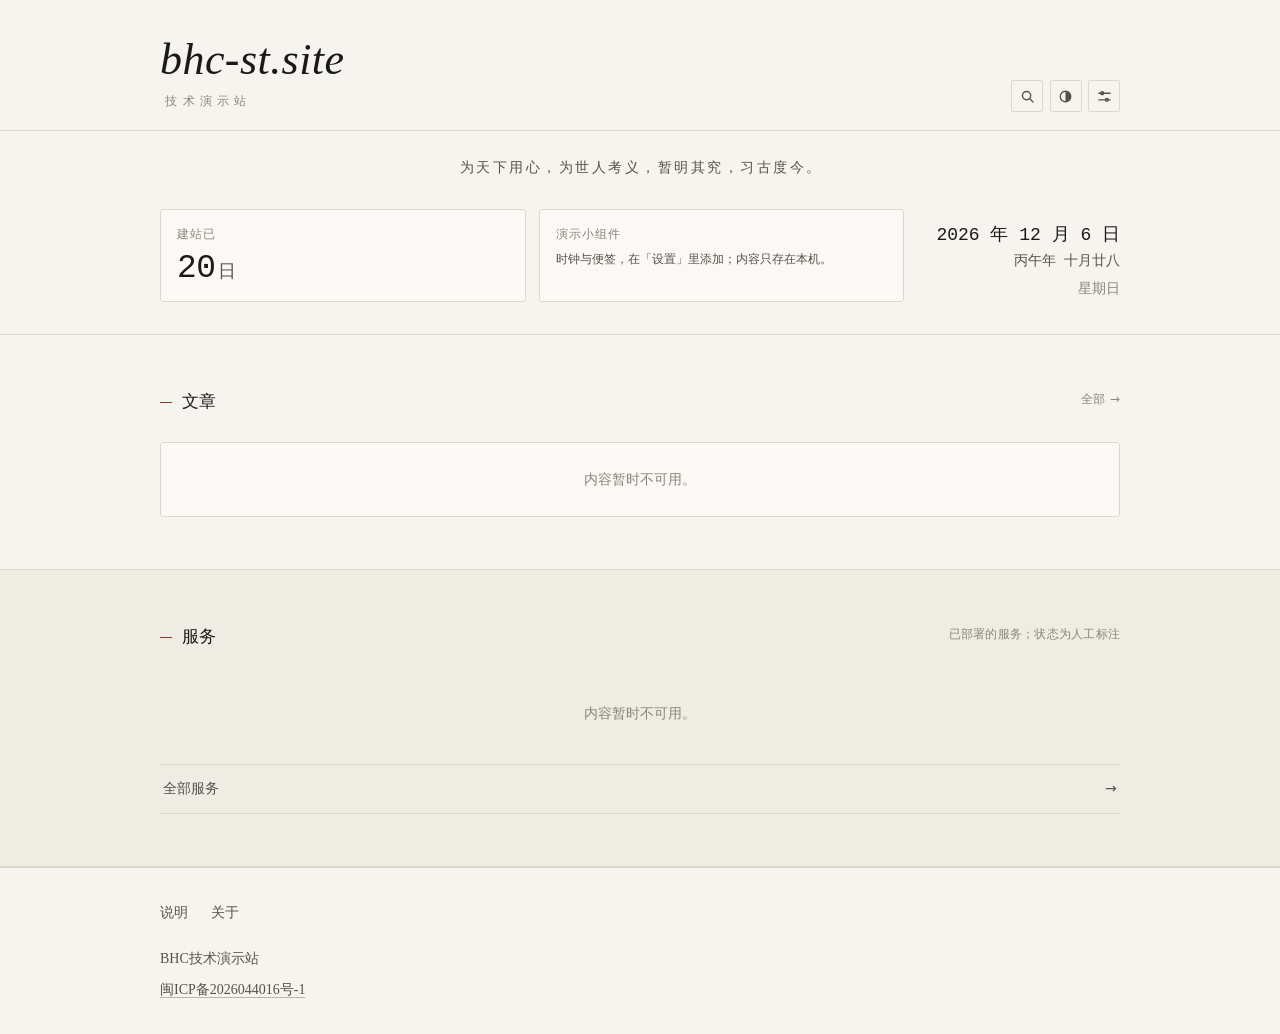
==== commit c85d89b6: "delete: customer visits statistics" ====
--- a/index.html
+++ b/index.html
@@ -75,19 +75,13 @@
     </div>
   </section>
 
-  <!-- ---------------- 数字条：访问量 / 运行天数 / 一句定位 + 日期 ----------------
+  <!-- ---------------- 数字条：运行天数 / 一句定位 + 日期 ----------------
       数字用等宽字体，不引外部字体；农历走浏览器内置的中国历。
       ------------------------------------------------ -->
   <section class="figures" aria-label="站点状态">
     <div class="container figures-inner">
 
       <ul class="figure-list">
-        <li class="figure">
-          <span class="figure-label">累计访问</span>
-          <!-- 读 /assets/data/visits.json，读不到显示短横线 -->
-          <span class="figure-value" data-visits title="暂无数据">—</span>
-        </li>
-
         <li class="figure">
           <span class="figure-label">建站已</span>
           <span class="figure-value"><span data-days-since>—</span><span class="figure-unit" data-days-unit>日</span></span>
--- a/assets/css/base.css
+++ b/assets/css/base.css
@@ -778,7 +778,7 @@
   margin: 0;
   padding: 0;
   display: grid;
-  grid-template-columns: repeat(3, minmax(0, 1fr));
+  grid-template-columns: repeat(2, minmax(0, 1fr));
   gap: .8rem;
 }
 
--- a/assets/css/theme.css
+++ b/assets/css/theme.css
@@ -388,9 +388,6 @@
 .footer-line a:hover { color: var(--accent); }
 .footer-note { font-size: var(--fs-xs); color: var(--fg-faint); letter-spacing: .02em; }
 
-/* 访问量数字走等宽，跳变时宽度不抖 */
-[data-visits] { font-family: var(--font-mono); font-variant-numeric: tabular-nums; }
-
 /* ---------- 分页面 ---------- */
 
 .page-head { border-bottom: 1px solid var(--border); }
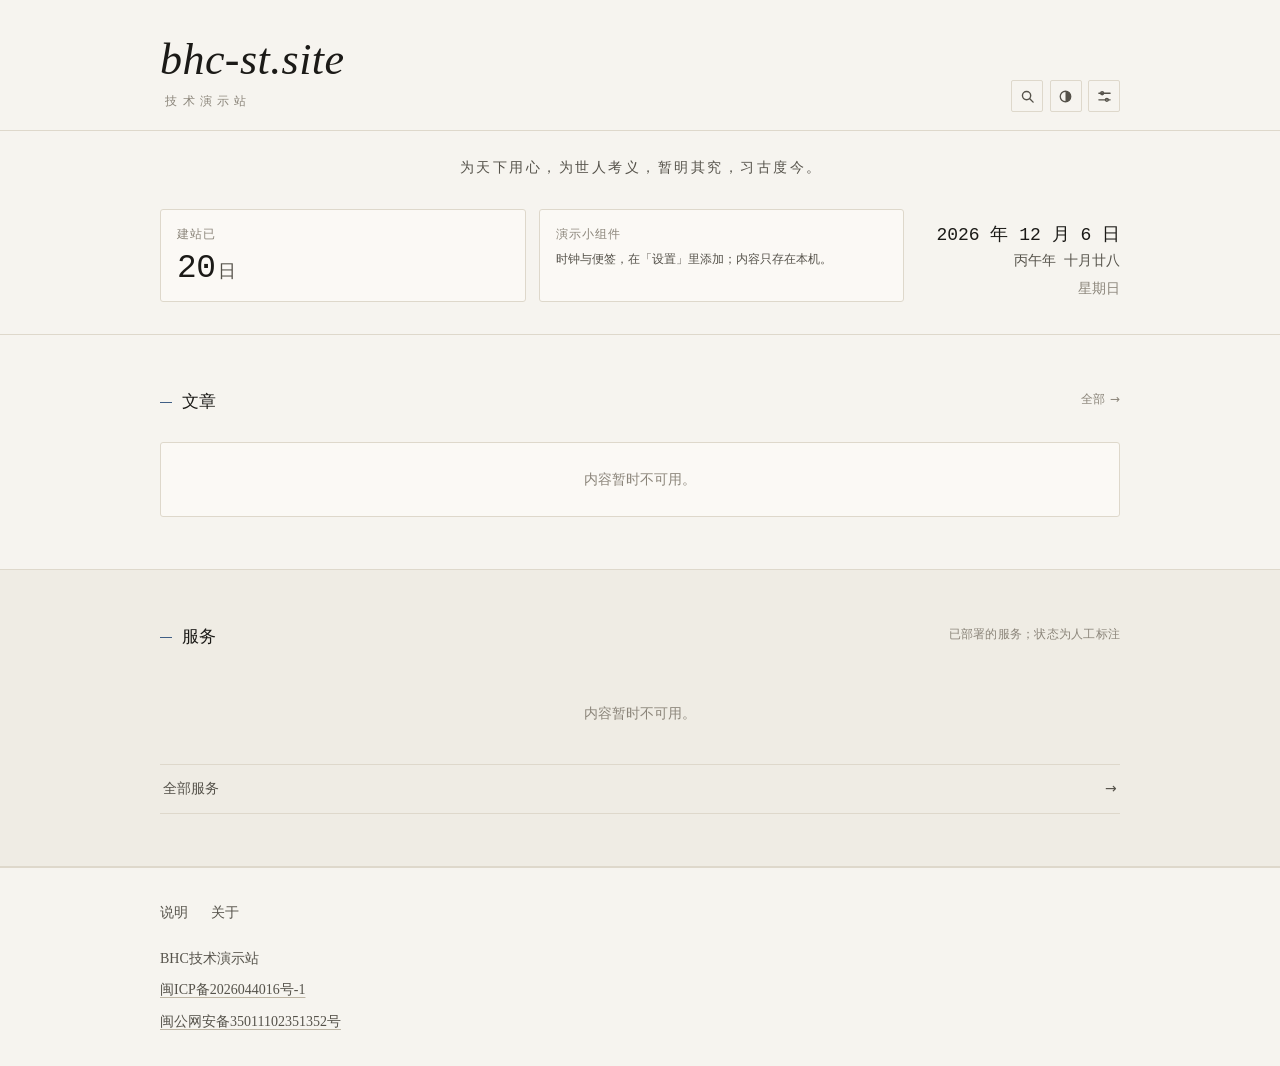
==== commit d79bab37: "feat: 页脚加入公安备案号" ====
--- a/index.html
+++ b/index.html
@@ -182,8 +182,9 @@
     <p class="footer-line">
       <a href="https://beian.miit.gov.cn/" target="_blank" rel="noopener noreferrer">闽ICP备2026044016号-1</a>
     </p>
-    <!-- 公安备案：拿到号以后取消注释并填上，例如
-         <p class="footer-line"><a href="https://beian.mps.gov.cn/" target="_blank" rel="noopener noreferrer">闽公网安备00000000000000号</a></p> -->
+    <p class="footer-line">
+      <a href="https://beian.mps.gov.cn/#/query/webSearch?code=35011102351352" target="_blank" rel="noopener noreferrer">闽公网安备35011102351352号</a>
+    </p>
 
   </div>
 </footer>
--- a/assets/css/base.css
+++ b/assets/css/base.css
@@ -412,7 +412,7 @@
 .search-result-title { font-size: var(--fs-sm, .9375rem); font-weight: 600; }
 .search-result-desc { font-size: var(--fs-xs, .8125rem); color: var(--fg-muted, #666); }
 .search-result mark {
-  background: var(--mark-bg, #f3e6a8);
+  background: var(--mark-bg, #dfe7f1);
   color: var(--mark-fg, inherit);
   border-radius: 2px;
   padding: 0 .08em;
@@ -944,7 +944,7 @@
   vertical-align: middle;
   background: currentColor;
 }
-.service-status[data-state="warn"]::before { background: var(--accent, #8a3c2c); }
+.service-status[data-state="warn"]::before { background: var(--accent, #3f5e85); }
 .service-status[data-state="down"]::before { background: transparent; box-shadow: inset 0 0 0 1px currentColor; }
 
 .service-placeholder,
--- a/assets/css/theme.css
+++ b/assets/css/theme.css
@@ -19,8 +19,8 @@
   --border-strong: #bdb5a4;   /* 悬停细线 */
   --link:          #1b1a17;
   --link-underline:#c3bbaa;
-  --accent:        #8a3c2c;   /* 赭：只用于细线、焦点、选中项 */
-  --focus:         #8a3c2c;
+  --accent:        #3f5e85;   /* 黛蓝：只用于细线、焦点、选中项 */
+  --focus:         #3f5e85;
   --brand-mark-bg: #1b1a17;
   --badge-bg:      transparent;
   --badge-fg:      #8b857a;
@@ -88,8 +88,8 @@
   --display-tracking: .01em;
   --sub-tracking:     .44em;
 
-  /* ---- 搜索命中：淡赭底，不抢眼 ---- */
-  --mark-bg:     rgb(138 60 44 / 14%);
+  /* ---- 搜索命中：淡黛蓝底，不抢眼 ---- */
+  --mark-bg:     rgb(63 94 133 / 12%);
   --mark-fg:     inherit;
 
   --header-bg:   var(--bg);
@@ -115,14 +115,14 @@
     --border-strong: #3d4856;
     --link:          #e2e6eb;
     --link-underline:#3d4856;
-    --accent:        #c9836b;
-    --focus:         #c9836b;
+    --accent:        #8fa9c9;
+    --focus:         #8fa9c9;
     --brand-mark-bg: #e2e6eb;
     --badge-fg:      #737d8a;
     --overlay-bg:    rgb(6 9 14 / 62%);
     --shadow-menu:   0 8px 20px -10px rgb(0 0 0 / 75%);
     --shadow-dialog: 0 18px 44px -20px rgb(0 0 0 / 85%);
-    --mark-bg:       rgb(201 131 107 / 24%);
+    --mark-bg:       rgb(143 169 201 / 20%);
   }
 }
 
@@ -139,14 +139,14 @@
   --border-strong: #3d4856;
   --link:          #e2e6eb;
   --link-underline:#3d4856;
-  --accent:        #c9836b;
-  --focus:         #c9836b;
+  --accent:        #8fa9c9;
+  --focus:         #8fa9c9;
   --brand-mark-bg: #e2e6eb;
   --badge-fg:      #737d8a;
   --overlay-bg:    rgb(6 9 14 / 62%);
   --shadow-menu:   0 8px 20px -10px rgb(0 0 0 / 75%);
   --shadow-dialog: 0 18px 44px -20px rgb(0 0 0 / 85%);
-  --mark-bg:       rgb(201 131 107 / 24%);
+  --mark-bg:       rgb(143 169 201 / 20%);
 }
 
 
